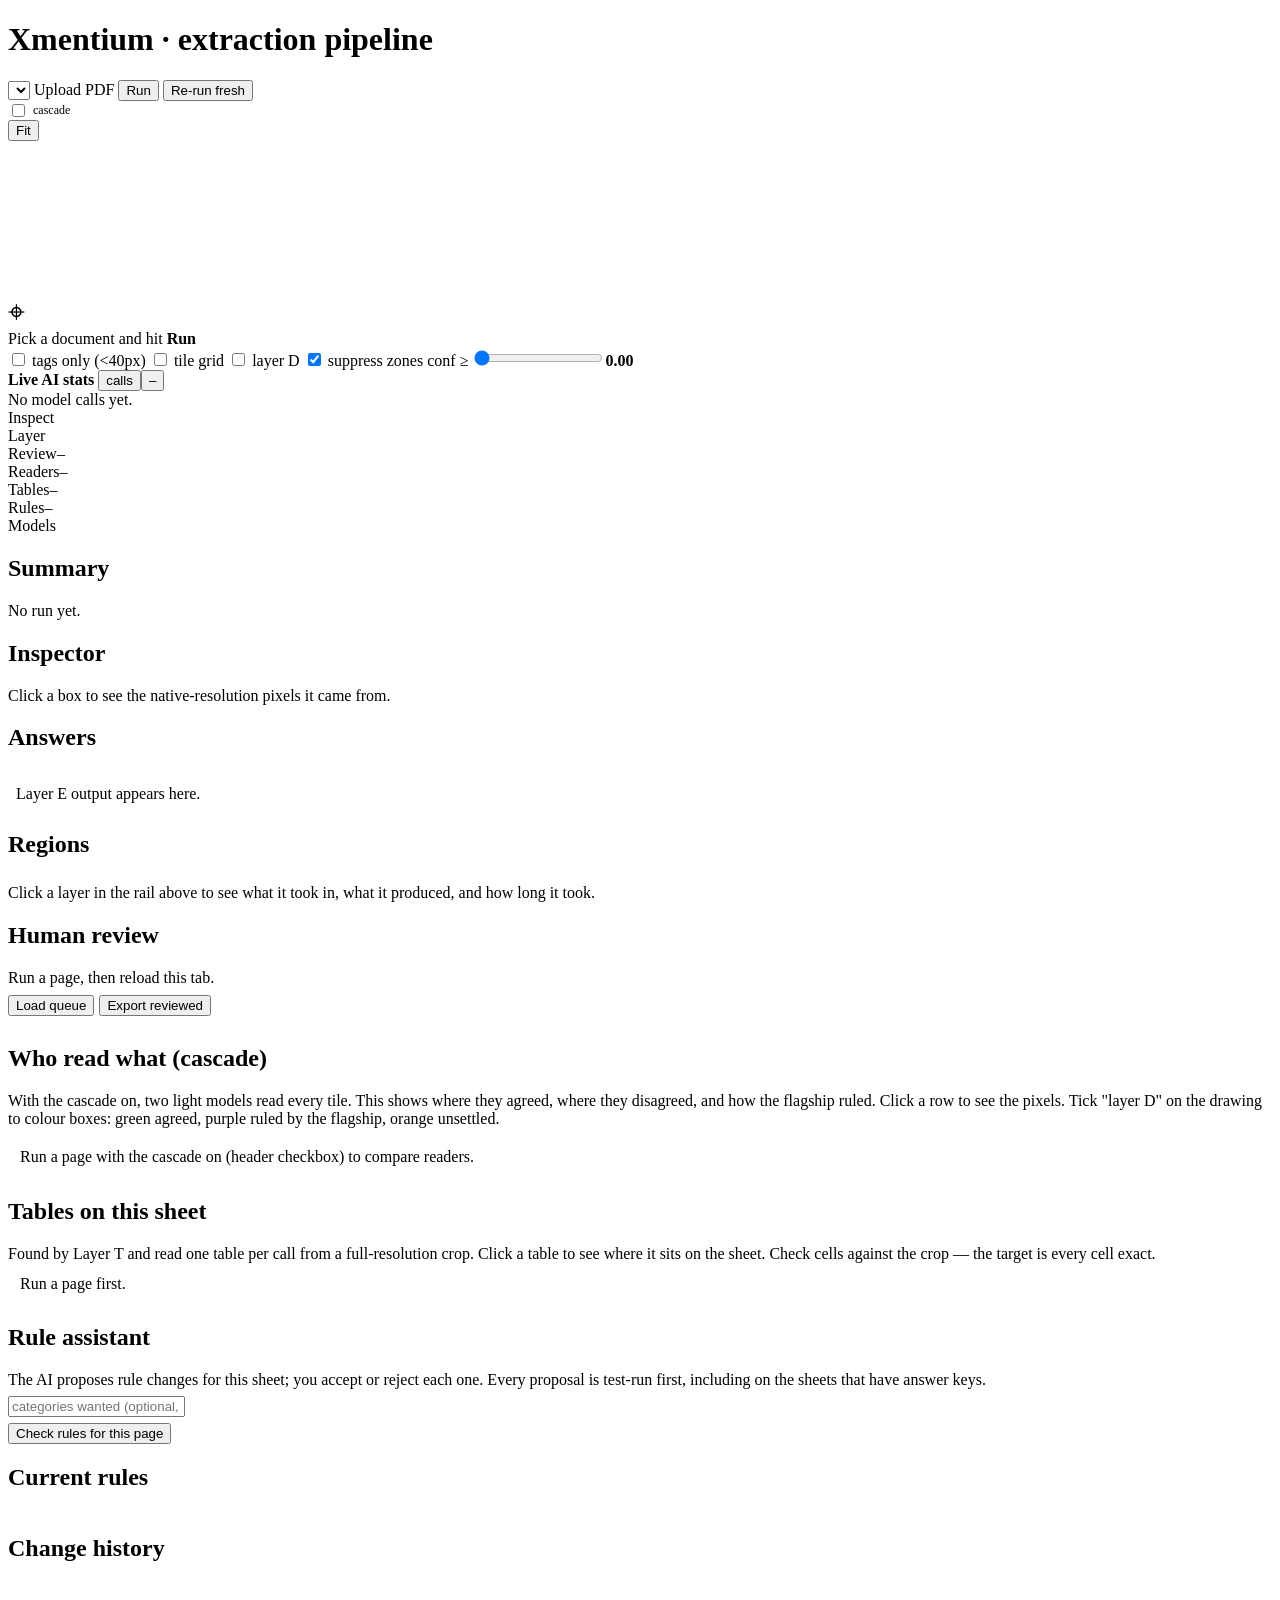
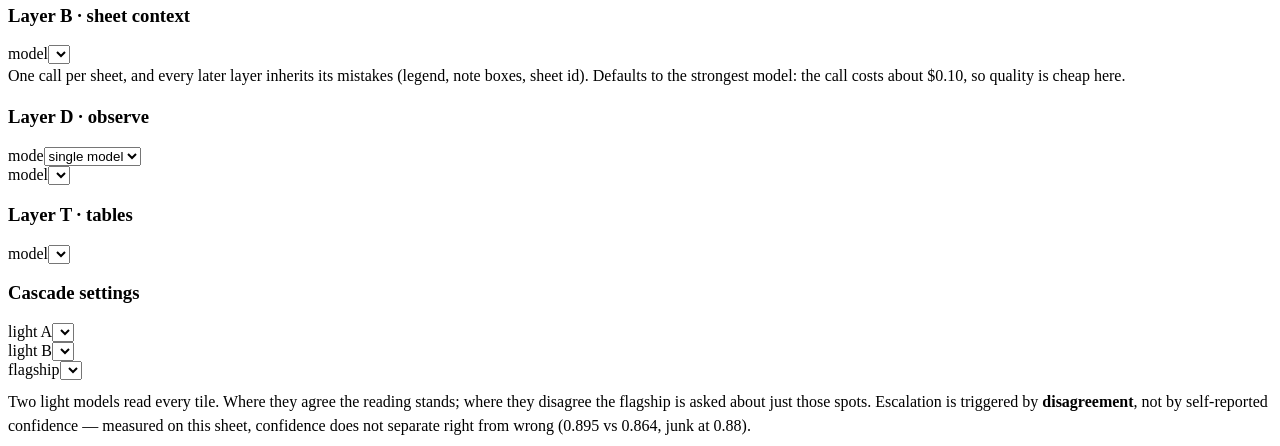
==== web/static/index.html @ 09182b71 "Extraction pipeline for scanned engineering drawings Layered pipeline: ingest (PDF to native-resolut" ====
<!doctype html>
<html lang="en">
<head>
<meta charset="utf-8">
<meta name="viewport" content="width=device-width,initial-scale=1">
<title>Xmentium — Extraction Pipeline</title>
<link rel="stylesheet" href="/static/style.css">
</head>
<body>

<header>
  <h1>Xmentium <span>· extraction pipeline</span></h1>
  <select id="doc"></select>
  <label class="btn" title="Render a PDF into new pages at native resolution">Upload PDF<input type="file" id="upload" accept="application/pdf" hidden></label>
  <button id="run" class="primary">Run</button>
  <button id="rerun" title="Ignore cached detections and re-run Layer C">Re-run fresh</button>
  <label style="display:flex;align-items:center;gap:5px;font-size:12px;color:var(--dim);cursor:pointer">
    <input type="checkbox" id="useCascade"> cascade</label>
  <div class="spacer"></div>
  <button id="fit">Fit</button>
</header>

<div class="rail" id="rail"></div>

<main>
  <div id="stage-wrap">
    <canvas id="cv"></canvas>
    <div class="empty" id="empty"><div style="font-size:30px">⌖</div>
      <div>Pick a document and hit <b>Run</b></div></div>
    <div class="hud">
      <label><input type="checkbox" id="fSmall"> tags only <span style="color:var(--dim)">(&lt;40px)</span></label>
      <label><input type="checkbox" id="fTiles"> tile grid</label>
      <label><input type="checkbox" id="fObs"> layer D</label>
      <label><input type="checkbox" id="fSupp" checked> suppress zones</label>
      <label>conf ≥ <input type="range" id="fConf" min="0" max="100" value="0"><b id="fConfV" style="font-variant-numeric:tabular-nums">0.00</b></label>
    </div>
    <div class="statsbox" id="statsbox">
      <div class="sbh"><b>Live AI stats</b><span id="sbTotal" class="hint"></span>
        <button id="sbCalls" class="mini">calls</button><button id="sbToggle" class="mini">–</button></div>
      <div id="sbBody"><span class="hint">No model calls yet.</span></div>
    </div>
    <div class="toast" id="toast" hidden></div>
  </div>

  <div id="splitter" title="Drag to resize"></div>

  <aside>
    <div class="tabs">
      <div class="tab on" data-p="inspect">Inspect</div>
      <div class="tab" data-p="layer">Layer</div>
      <div class="tab" data-p="review">Review<span class="n" id="revN">–</span></div>
      <div class="tab" data-p="readers">Readers<span class="n" id="rdN">–</span></div>
      <div class="tab" data-p="tables">Tables<span class="n" id="tabN">–</span></div>
      <div class="tab" data-p="rules">Rules<span class="n" id="ruleN">–</span></div>
      <div class="tab" data-p="models">Models</div>
    </div>

    <div class="pane on" id="p-inspect">
      <div class="sec">
        <h2>Summary</h2>
        <div class="stats" id="stats"><span class="hint">No run yet.</span></div>
        <div id="readme" class="readme"></div>
      </div>
      <div class="sec">
        <h2>Inspector</h2>
        <div id="insp"><span class="hint">Click a box to see the native-resolution pixels it came from.</span></div>
      </div>
      <div class="sec" style="padding-bottom:6px"><h2 id="ansHdr">Answers</h2></div>
      <div id="answers"><span class="hint" style="padding:8px;display:block">Layer E output appears here.</span></div>
      <div class="sec" style="padding-bottom:6px;border-top:1px solid var(--line)"><h2 id="listHdr">Regions</h2></div>
      <div id="list"></div>
    </div>

    <div class="pane" id="p-layer">
      <div class="kvs" id="layerDetail">
        <span class="hint">Click a layer in the rail above to see what it took in,
        what it produced, and how long it took.</span>
      </div>
    </div>

    <div class="pane" id="p-review">
      <div class="sec" style="padding-bottom:9px">
        <h2>Human review</h2>
        <div class="stats" id="revStats"><span class="hint">Run a page, then reload this tab.</span></div>
        <div style="display:flex;gap:5px;margin-top:8px;flex-wrap:wrap">
          <button id="revLoad">Load queue</button>
          <button id="revExport">Export reviewed</button>
        </div>
      </div>
      <div id="revList"></div>
    </div>

    <div class="pane" id="p-readers">
      <div class="sec"><h2>Who read what (cascade)</h2>
        <div class="hint">With the cascade on, two light models read every tile. This shows where they
          agreed, where they disagreed, and how the flagship ruled. Click a row to see the pixels.
          Tick "layer D" on the drawing to colour boxes: green agreed, purple ruled by the flagship,
          orange unsettled.</div>
        <div class="stats" id="rdStats" style="margin-top:8px"></div></div>
      <div id="rdList"><span class="hint" style="padding:12px;display:block">Run a page with the cascade on
        (header checkbox) to compare readers.</span></div>
    </div>

    <div class="pane" id="p-tables">
      <div class="sec"><h2>Tables on this sheet</h2>
        <div class="hint">Found by Layer T and read one table per call from a full-resolution crop.
          Click a table to see where it sits on the sheet. Check cells against the crop — the target
          is every cell exact.</div></div>
      <div id="tablesList"><span class="hint" style="padding:12px;display:block">Run a page first.</span></div>
    </div>

    <div class="pane" id="p-rules">
      <div class="sec">
        <h2>Rule assistant</h2>
        <div class="hint" style="margin-bottom:7px">The AI proposes rule changes for this sheet; you accept or
          reject each one. Every proposal is test-run first, including on the sheets that have answer keys.</div>
        <input id="ruleCats" class="txt" placeholder="categories wanted (optional, comma-separated)">
        <div style="display:flex;gap:5px;margin-top:6px"><button id="ruleCheck">Check rules for this page</button></div>
        <div id="ruleStatus" class="hint" style="margin-top:6px"></div>
      </div>
      <div id="ruleProps"></div>
      <div class="sec" style="padding-bottom:4px"><h2>Current rules</h2></div>
      <div id="ruleList"></div>
      <div class="sec" style="padding-bottom:4px;border-top:1px solid var(--line)"><h2>Change history</h2></div>
      <div id="ruleLog"></div>
    </div>

    <div class="pane" id="p-models">
      <div class="kvs">
        <h3>Layer B · sheet context</h3>
        <div class="mrow"><label>model</label><select id="mB"></select></div>
        <div class="hint" style="line-height:1.45">One call per sheet, and every later layer inherits its
          mistakes (legend, note boxes, sheet id). Defaults to the strongest model: the call
          costs about $0.10, so quality is cheap here.</div>
        <h3>Layer D · observe</h3>
        <div class="mrow"><label>mode</label><select id="mMode">
          <option value="single">single model</option><option value="cascade">cascade</option></select></div>
        <div class="mrow" id="rowSingle"><label>model</label><select id="mSingle"></select></div>
        <h3>Layer T · tables</h3>
        <div class="mrow"><label>model</label><select id="mT"></select></div>
        <h3>Cascade settings</h3>
        <div class="mrow"><label>light A</label><select id="mLightA"></select></div>
        <div class="mrow"><label>light B</label><select id="mLightB"></select></div>
        <div class="mrow"><label>flagship</label><select id="mFlag"></select></div>
        <div id="pairWarn"></div>
        <div class="hint" style="margin-top:10px;line-height:1.5">
          Two light models read every tile. Where they agree the reading stands;
          where they disagree the flagship is asked about just those spots.
          Escalation is triggered by <b>disagreement</b>, not by self-reported
          confidence — measured on this sheet, confidence does not separate right
          from wrong (0.895 vs 0.864, junk at 0.88).
        </div>
        <div id="mNotes"></div>
      </div>
    </div>
  </aside>
</main>

<script src="/static/app.js"></script>
</body>
</html>
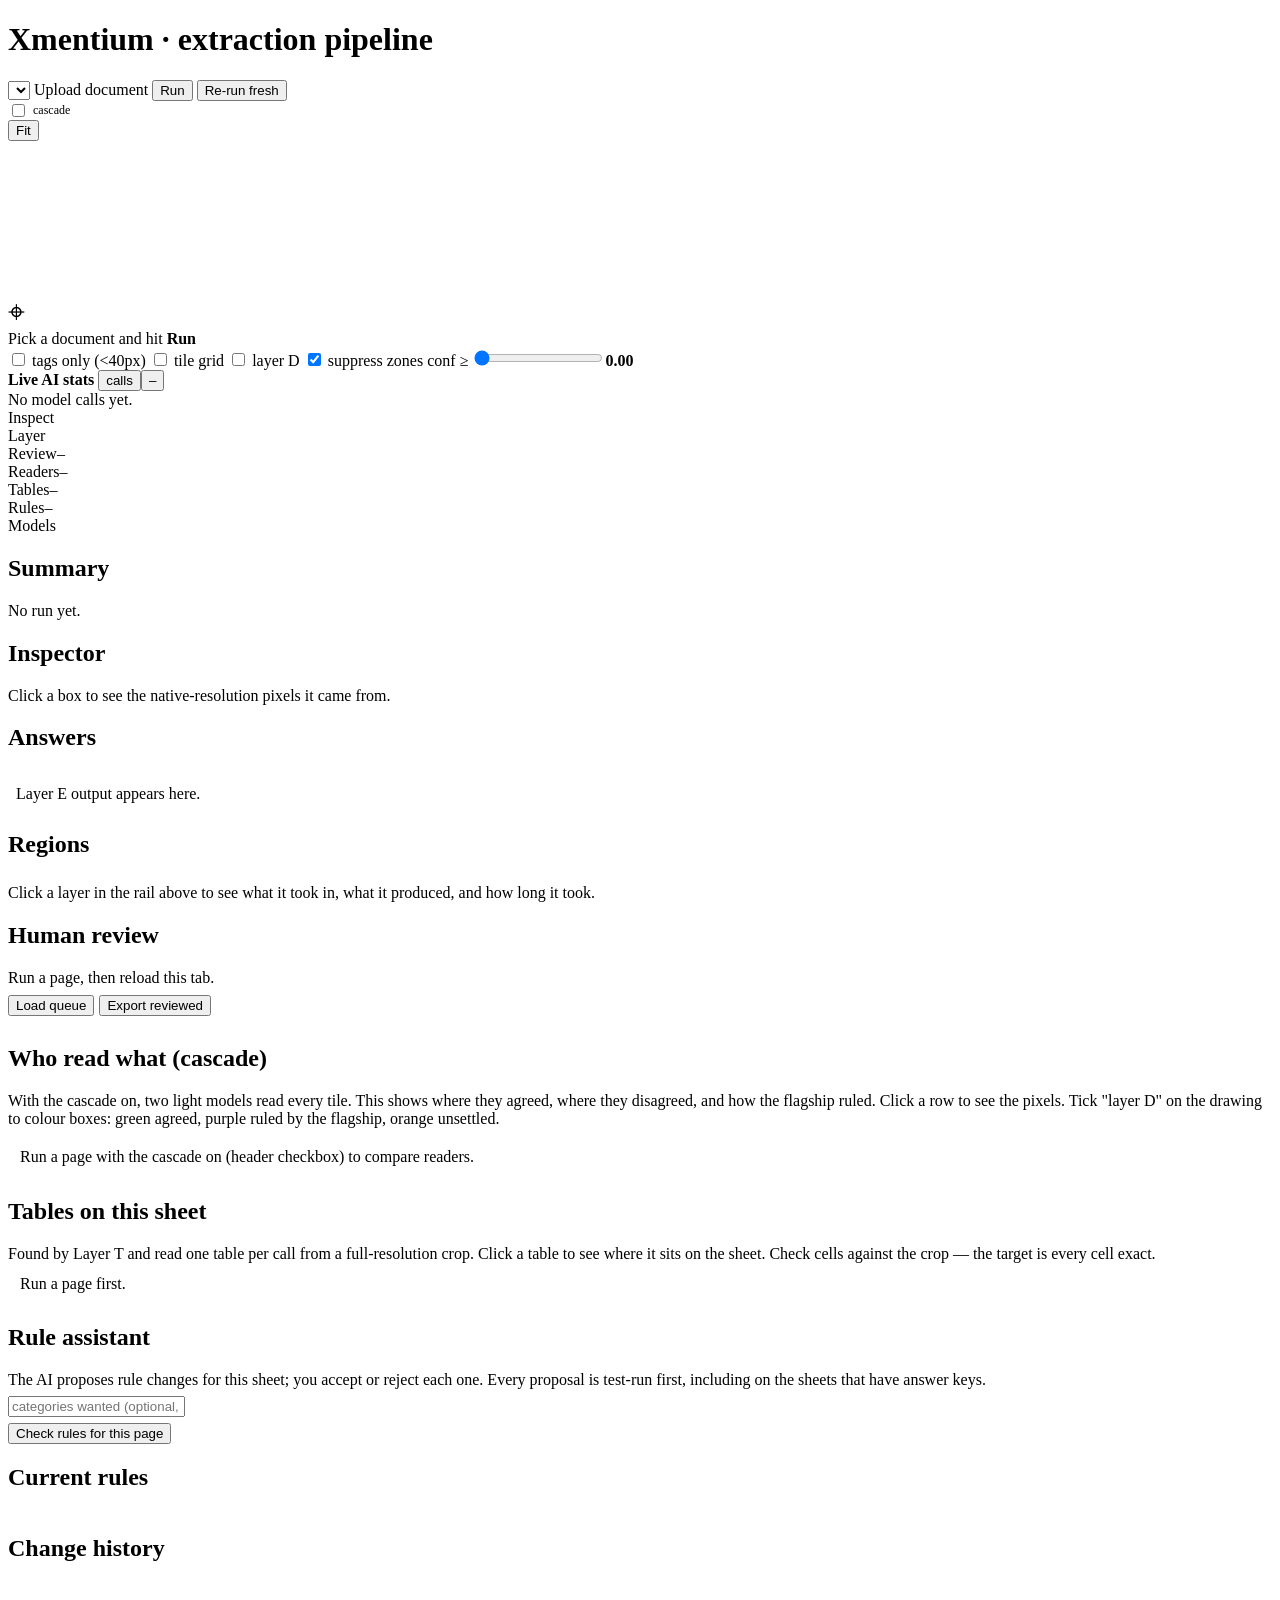
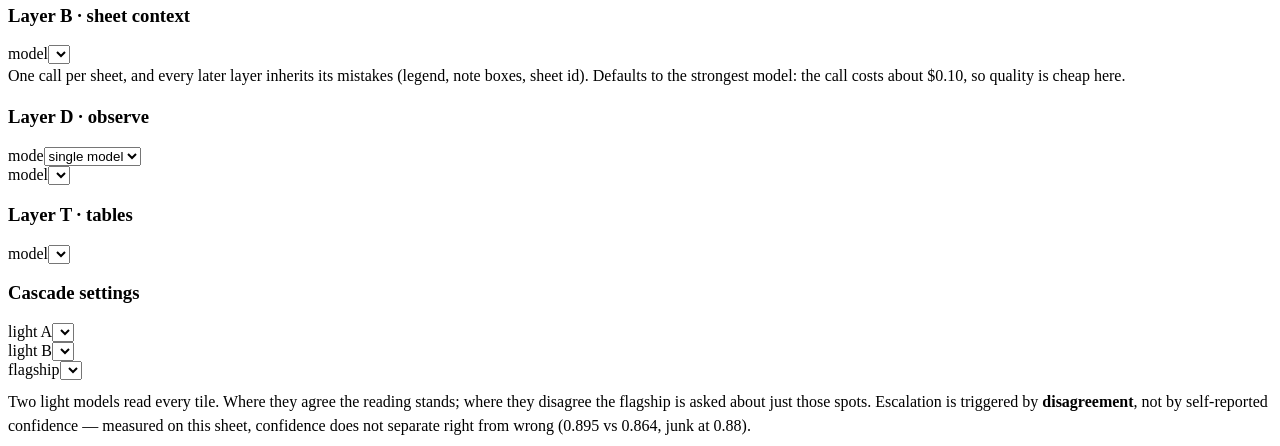
==== commit 43e1a591: "Ingest digital PDFs and images correctly A PDF page with one embedded image was always treated as a " ====
--- a/web/static/index.html
+++ b/web/static/index.html
@@ -11,7 +11,7 @@
 <header>
   <h1>Xmentium <span>· extraction pipeline</span></h1>
   <select id="doc"></select>
-  <label class="btn" title="Render a PDF into new pages at native resolution">Upload PDF<input type="file" id="upload" accept="application/pdf" hidden></label>
+  <label class="btn" title="PDF (scanned or digital) or PNG / JPG / TIFF image">Upload document<input type="file" id="upload" accept=".pdf,.png,.jpg,.jpeg,.tif,.tiff,application/pdf,image/png,image/jpeg,image/tiff" hidden></label>
   <button id="run" class="primary">Run</button>
   <button id="rerun" title="Ignore cached detections and re-run Layer C">Re-run fresh</button>
   <label style="display:flex;align-items:center;gap:5px;font-size:12px;color:var(--dim);cursor:pointer">
